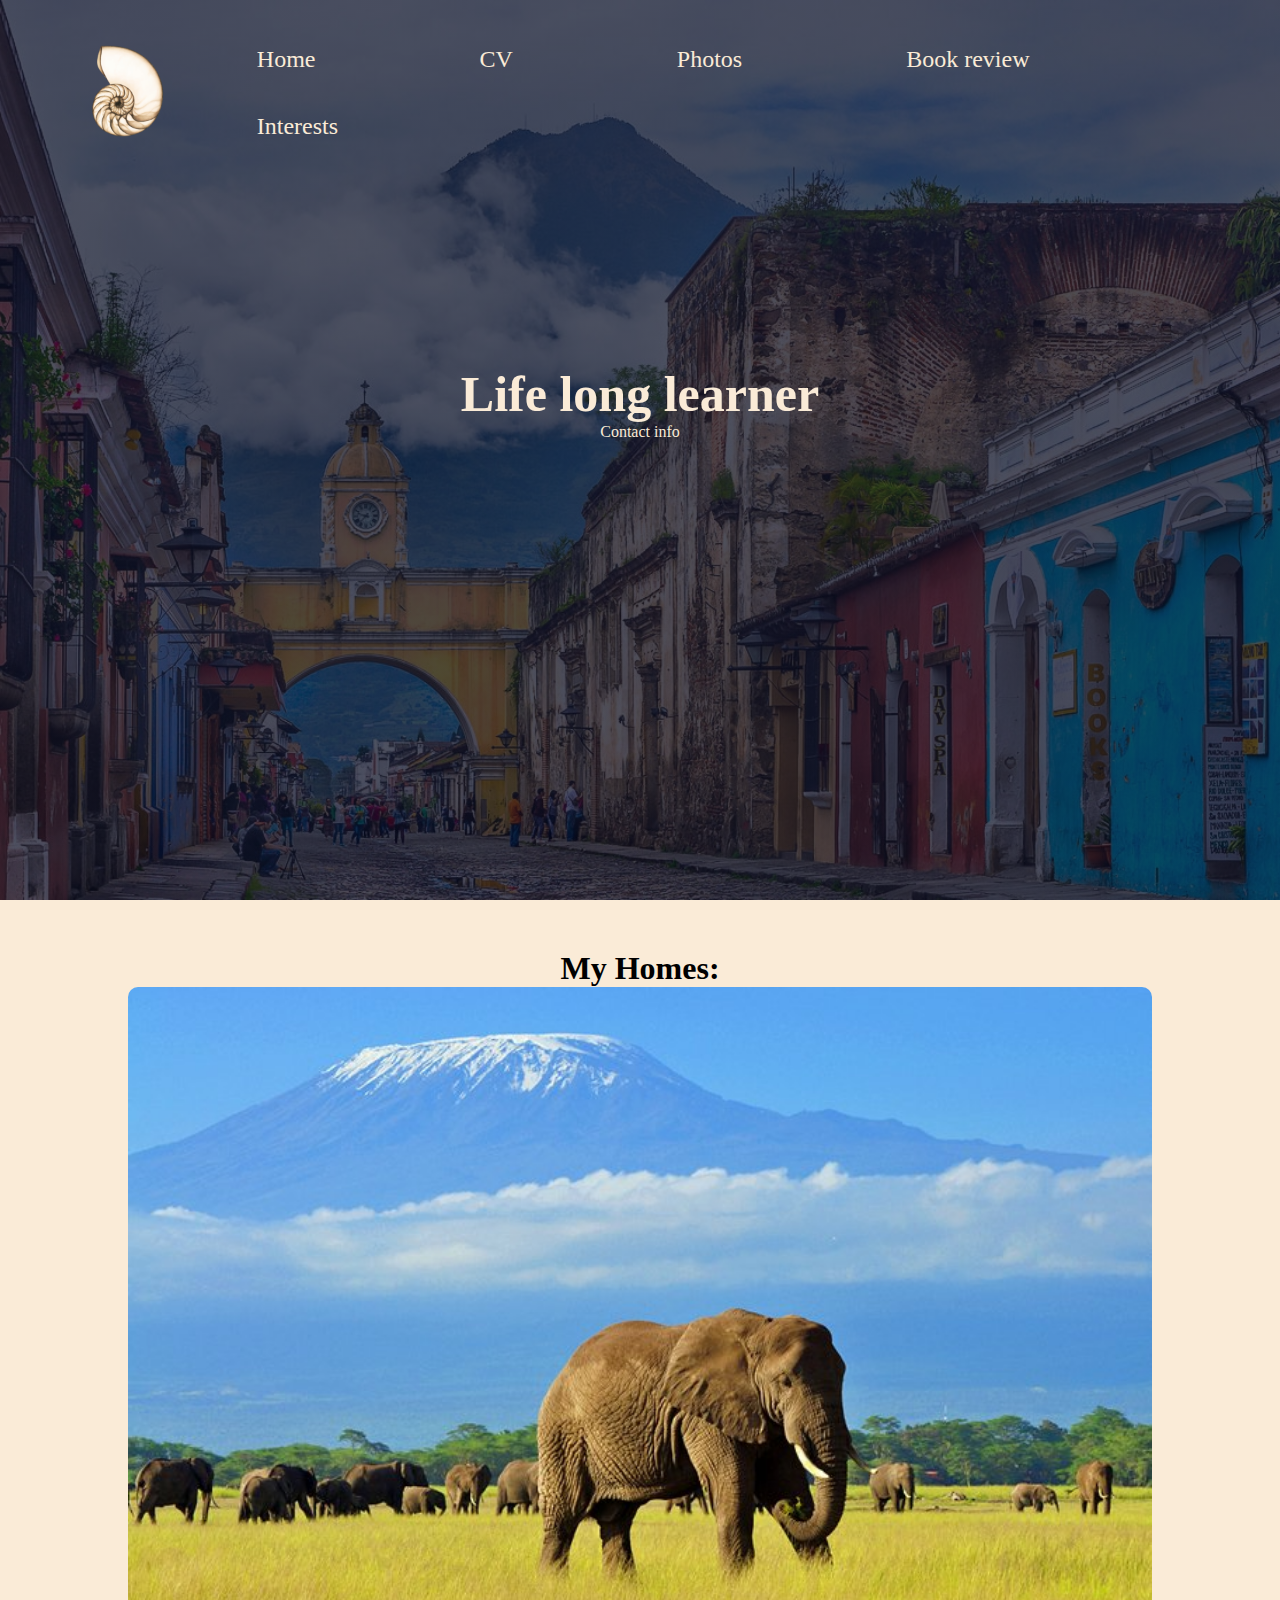
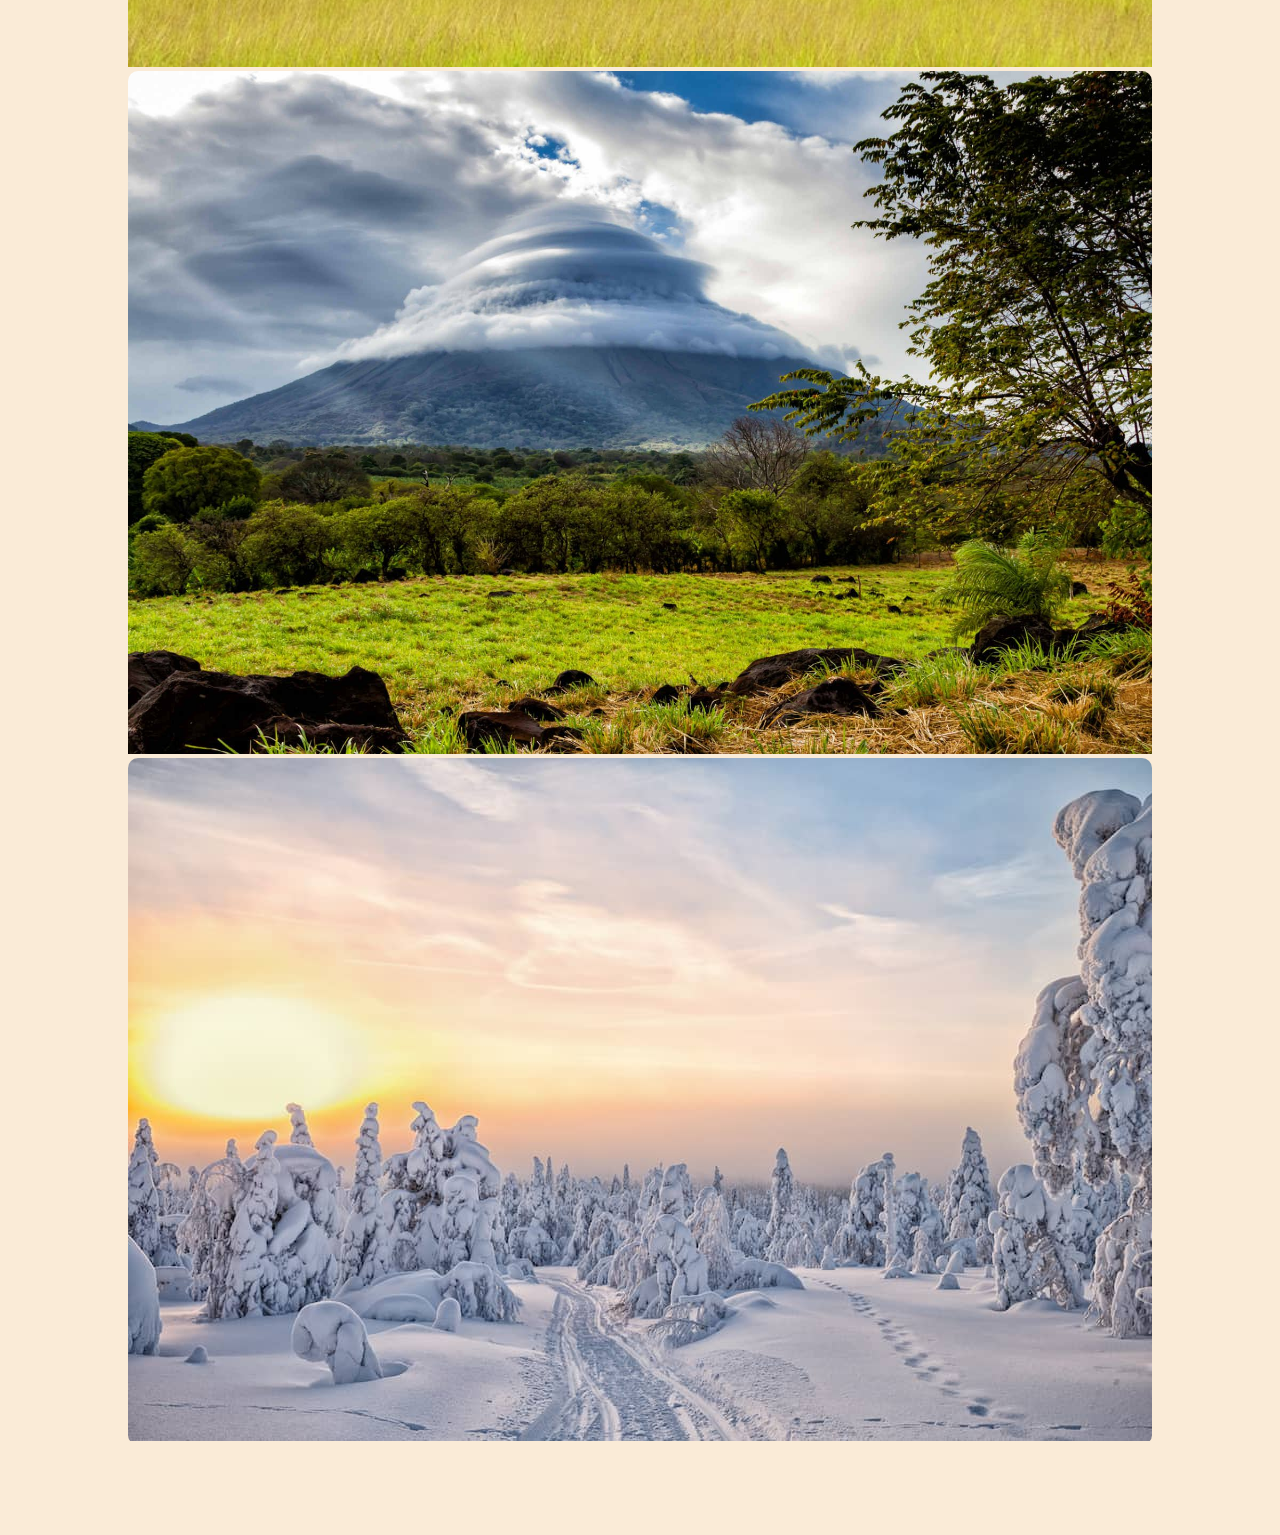
==== index.html @ b5b0465f "Rename home.html to index.html" ====
<!DOCTYPE html>
<html lang="en" dir="ltr">
<head>
<meta name="viewpoert" content="with=device-width, initial-scale=1.0">
<script src="javascript.js"></script>
<link rel="stylesheet" href="Home.css">
<link rel="preconnect" href="https://fonts.googleapis.com">
<link rel="preconnect" href="https://fonts.gstatic.com" crossorigin>

<title>Emilio Lehto</title>
</head>
<link rel="shortcut icon" href="images/logo.png.png" type="image/x-icon">
<body>
    

  <!-- The navigation bar -->
<section class="header">
<nav>
    <a href="index.html"><img src="images/logo.png.png" alt="logo"></a>
    <div class="nav-links">
        <ul>
            <li><a href="home.html">Home</a></li>
            <li><a href="CV.html">CV</a></li>
            <li><a href="photos.html">Photos</a></li>
            <li><a href="bookReview.html">Book review</a></li>
            <li><a href="Interests.html">Interests</a></li>

        </ul>
    </div>
</nav>


<!--Center text-->
<div class="main-text">
<h1>Life long learner</h1>
<form action= "contactInfo.html">
    <button class = "contact" type="submit">
        Contact info
    </button>
</form>

</div>

</section>

<!--My home, do not if i should delete-->
<section class="identity">
<h1>My Homes:</h1>

<div class="row">
    <div class="countries-col">
<img src="images/kenya.jpg">
<div class="layers">
    
</div>

<div class="countries-col">
    <img src="images/nicaragua.png">
    <div class="layers2">
        
    </div>

    <div class="countries-col">
        <img src="images/Most-beautiful-places-to-visit-in-Finland.jpg">
        <div class="layers3">
           


        
                </div>
        </div>

    </div>
</div>

</section>
   
 
</body>

</html>
---- Home.css ----
*{
margin: 0;
padding: 0;
font-family: 'Fasthand', cursive;

 }
body{
    background-color: antiquewhite;
}

button{

    padding: 0;
    border: none;
    font: inherit;
    color: inherit;
    background-color: transparent;
    cursor: pointer;
}

button:focus{
    outline: 0;
}

.main-text h1{

    margin-top: 17%;
 
}
.header{
    min-height: 100vh;
    width: 100%;
    background-image: linear-gradient(rgba(4, 9, 30, 0.7), rgba(4, 9, 30, 0.7)),url(images/guatemala.jpg);
    background-position: center;
    background-size: cover;
    position: relative;
}
nav{
    display: flex;
    padding: 2% 6%;
    justify-content: space-between;
    align-items: center;
}
nav img{
    width: 100px;
    height: 100px;
    
}

.nav.links{
    flex:1;
    text-align: right;
}
.nav-links ul li{
list-style: none;
display: inline-block;
padding: 20px 80px;
position: relative;
}

.nav-links ul li a{
    color:antiquewhite;
    text-decoration: none;
    font-size:x-large;
}
.main-text{
    width: 90€;
    color: antiquewhite;
    position: relative;
    top: 50%;
    left: 50%;
    transform: translate(-50%, -50%);
    text-align: center;

}
.main-text h1{
    font-size: 50px ;
}

.identity{

width: 80%;
margin:auto;
text-align: center;
padding-top: 50px;
}

.countries-col{
    flex-basis: 35%;
    border-radius: 10px;
    margin-bottom: 30px;
    position: relative;
    overflow: hidden;
}
.countries-col img {
    width: 100%;
    

}
.layers{
    background: transparent;
    height: 100%;
    width:100%;
    position:absolute;
    top: 0;
    left: 0;
    transition: 0.2s;
}
.layers:hover{
    background: #8D8741 ;

}
.layers h1{
    width:100%;
    font-weight:500;
    color: rgb(134, 66, 66);
    font-size: 26px;
    bottom: 0;
    left: 50%;
    transform: translateX(-50%) ;
    position: absolute;
    opacity: 0;
    transition: 0.5s;
}
.layers:hover h1{
    bottom: 49%;
    opacity: 1;
}

.layers2{
    background: transparent;
    height: 100%;
    width:100%;
    position:absolute;
    top: 0;
    left: 0;
    transition: 0.2s;
}
.layers2:hover{
    background: #659dbd;

}

.layers3{
    background: transparent;
    height: 100%;
    width:100%;
    position:absolute;
    top: 0;
    left: 0;
    transition: 0.2s;
}
.layers3:hover{
    background: #FBEEC1 ;

}
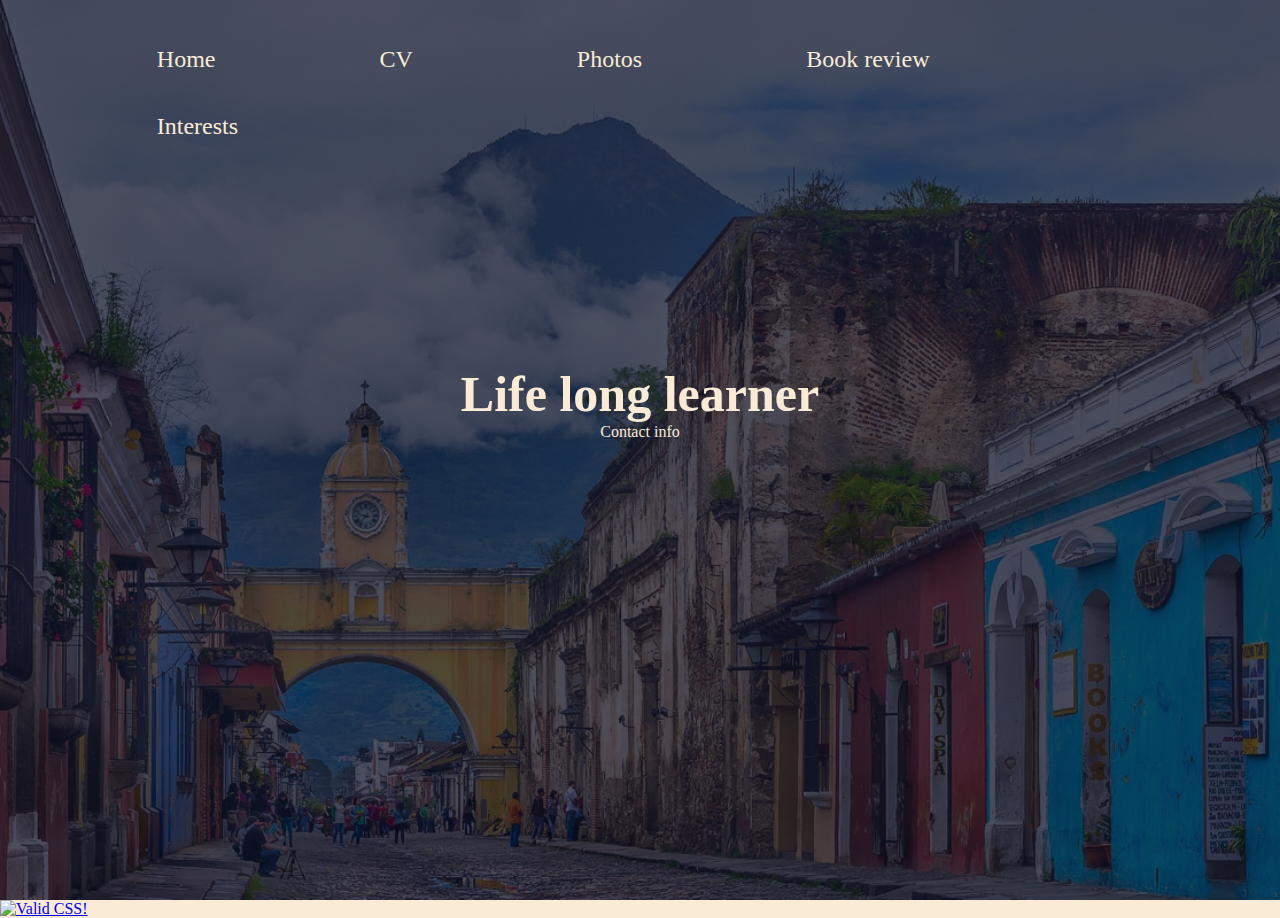
==== commit d0a1144f: "Update index.html" ====
--- a/index.html
+++ b/index.html
@@ -4,8 +4,7 @@
 <meta name="viewpoert" content="with=device-width, initial-scale=1.0">
 <script src="javascript.js"></script>
 <link rel="stylesheet" href="Home.css">
-<link rel="preconnect" href="https://fonts.googleapis.com">
-<link rel="preconnect" href="https://fonts.gstatic.com" crossorigin>
+
 
 <title>Emilio Lehto</title>
 </head>
@@ -16,7 +15,6 @@
   <!-- The navigation bar -->
 <section class="header">
 <nav>
-    <a href="index.html"><img src="images/logo.png.png" alt="logo"></a>
     <div class="nav-links">
         <ul>
             <li><a href="home.html">Home</a></li>
@@ -43,39 +41,18 @@
 
 </section>
 
-<!--My home, do not if i should delete-->
-<section class="identity">
-<h1>My Homes:</h1>
 
-<div class="row">
-    <div class="countries-col">
-<img src="images/kenya.jpg">
-<div class="layers">
-    
-</div>
-
-<div class="countries-col">
-    <img src="images/nicaragua.png">
-    <div class="layers2">
-        
-    </div>
-
-    <div class="countries-col">
-        <img src="images/Most-beautiful-places-to-visit-in-Finland.jpg">
-        <div class="layers3">
-           
-
-
-        
-                </div>
-        </div>
-
-    </div>
-</div>
-
+    <footer> <p>
+        <a href="http://jigsaw.w3.org/css-validator/check/referer">
+            <img style="border:0;width:88px;height:31px"
+                src="http://jigsaw.w3.org/css-validator/images/vcss"
+                alt="Valid CSS!" />
+        </a>
+    </p>
+         </footer>
 </section>
    
- 
+
 </body>
 
 </html>
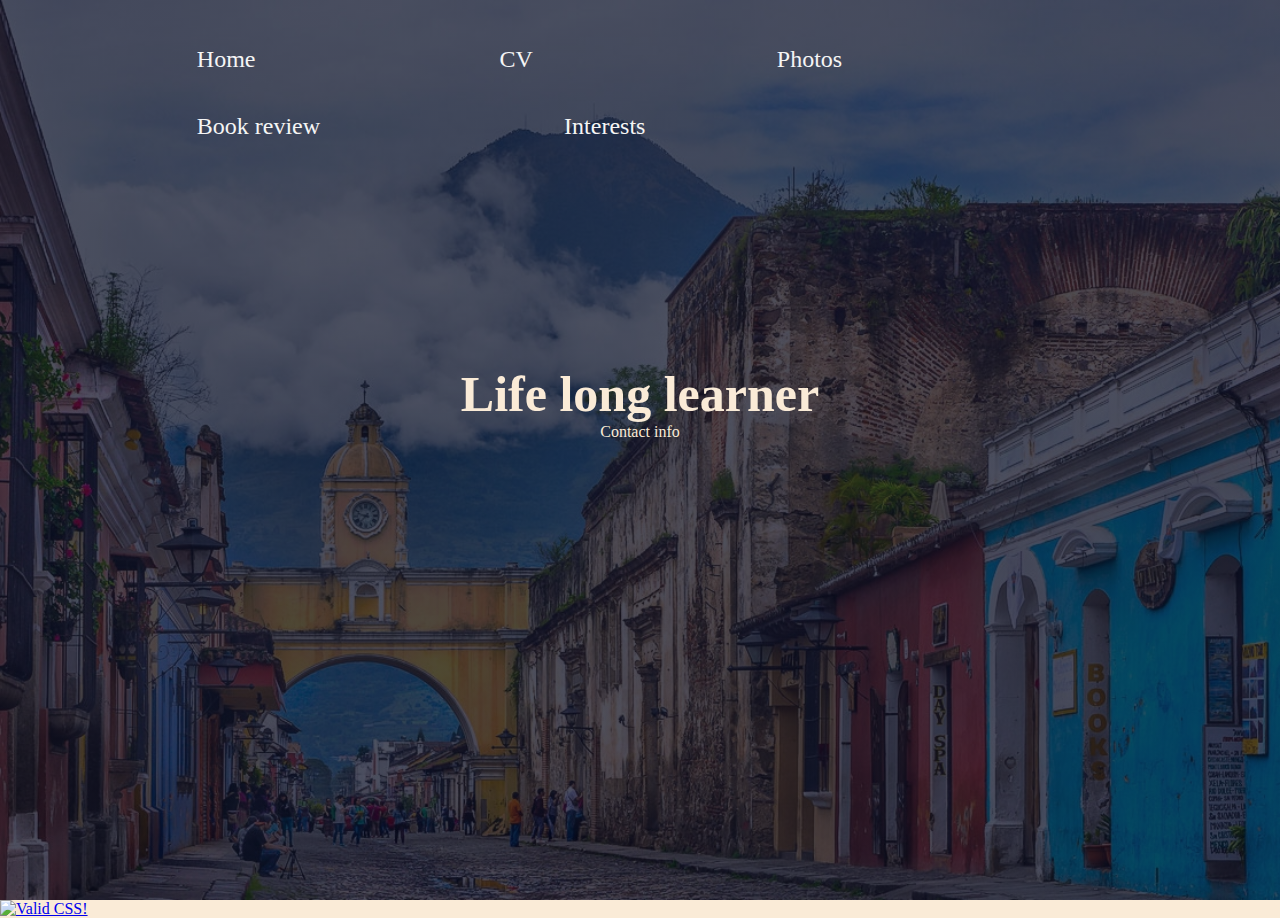
==== commit e0a864f2: "Update index.html" ====
--- a/index.html
+++ b/index.html
@@ -7,8 +7,9 @@
 
 
 <title>Emilio Lehto</title>
-</head>
+
 <link rel="shortcut icon" href="images/logo.png.png" type="image/x-icon">
+    </head>
 <body>
     
 
--- a/Home.css
+++ b/Home.css
@@ -1,7 +1,7 @@
 *{
 margin: 0;
 padding: 0;
-font-family: 'Fasthand', cursive;
+
 
  }
 body{
@@ -33,13 +33,47 @@
     background-image: linear-gradient(rgba(4, 9, 30, 0.7), rgba(4, 9, 30, 0.7)),url(images/guatemala.jpg);
     background-position: center;
     background-size: cover;
-    position: relative;
+    position: center;
+    
 }
+
+
+
+
 nav{
     display: flex;
     padding: 2% 6%;
     justify-content: space-between;
+    align-items: center; 
+    
+}
+.nav.links{
+    flex:1;
+    text-align: center;
+}
+.nav-links ul li{
+list-style: none;
+display: inline-block;
+padding: 20px 120px;
+position: relative;
+padding-left: 10;
+}
+
+.nav-links ul li a{
+    color:whitesmoke;
+    text-decoration: none;
+    font-size:x-large;
+    
+}
+
+
+
+/*nav{
+    display: flex;
+    padding: 2% 6%;
+    justify-content: space-between;
     align-items: center;
+    padding-left: 10px;
 }
 nav img{
     width: 100px;
@@ -49,20 +83,24 @@
 
 .nav.links{
     flex:1;
-    text-align: right;
+    text-align: center;
+    
 }
 .nav-links ul li{
 list-style: none;
 display: inline-block;
-padding: 20px 80px;
-position: relative;
+padding: 20px 150px;
+position: center;
+padding-left: 130px;
 }
 
 .nav-links ul li a{
     color:antiquewhite;
     text-decoration: none;
     font-size:x-large;
+    
 }
+*/
 .main-text{
     width: 90€;
     color: antiquewhite;
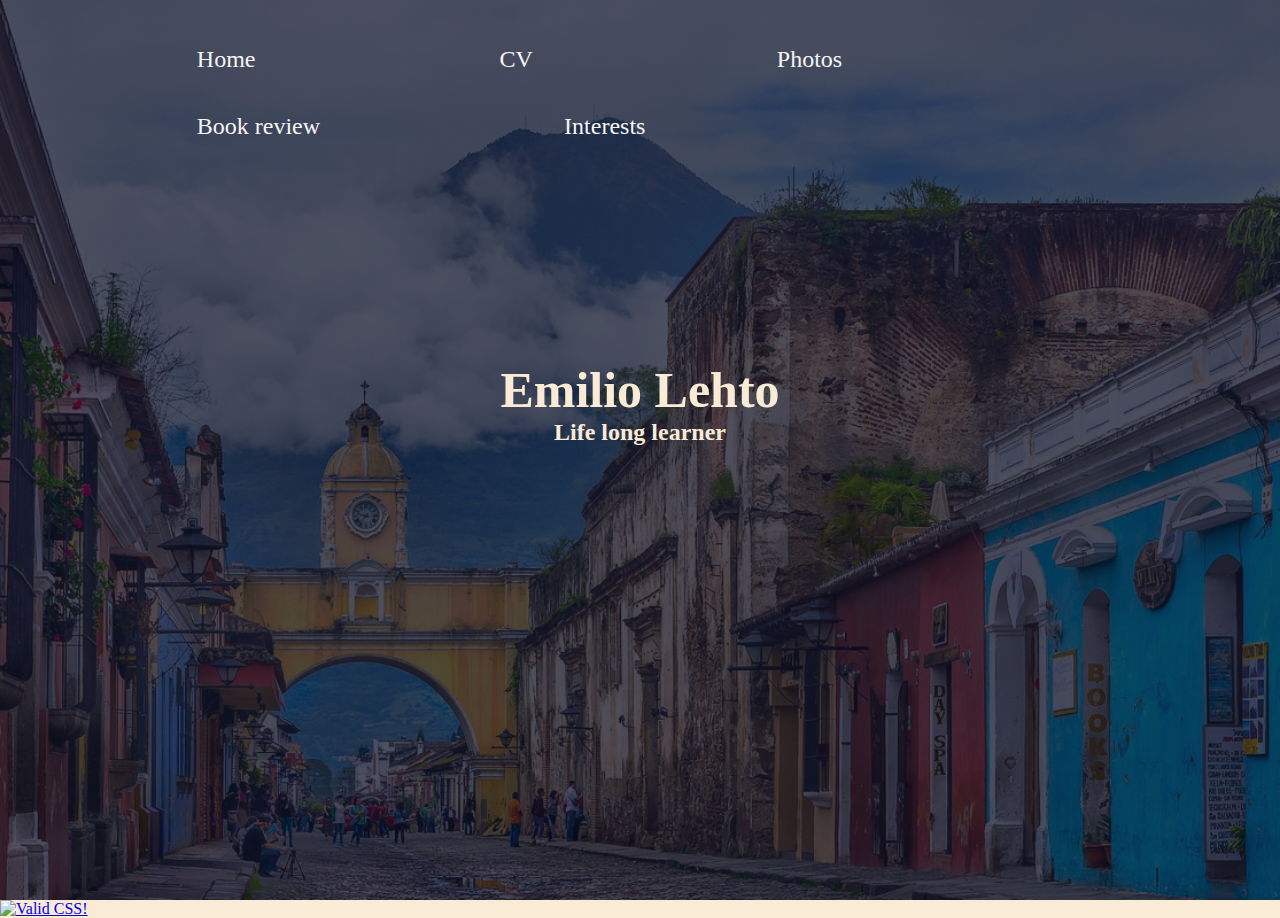
==== commit e3a18aba: "Update index.html" ====
--- a/index.html
+++ b/index.html
@@ -9,7 +9,7 @@
 <title>Emilio Lehto</title>
 
 <link rel="shortcut icon" href="images/logo.png.png" type="image/x-icon">
-    </head>
+</head>
 <body>
     
 
@@ -31,12 +31,9 @@
 
 <!--Center text-->
 <div class="main-text">
-<h1>Life long learner</h1>
-<form action= "contactInfo.html">
-    <button class = "contact" type="submit">
-        Contact info
-    </button>
-</form>
+<h1>Emilio Lehto</h1>
+<h2>Life long learner</h2>
+
 
 </div>
 
@@ -51,7 +48,7 @@
         </a>
     </p>
          </footer>
-</section>
+        
    
 
 </body>
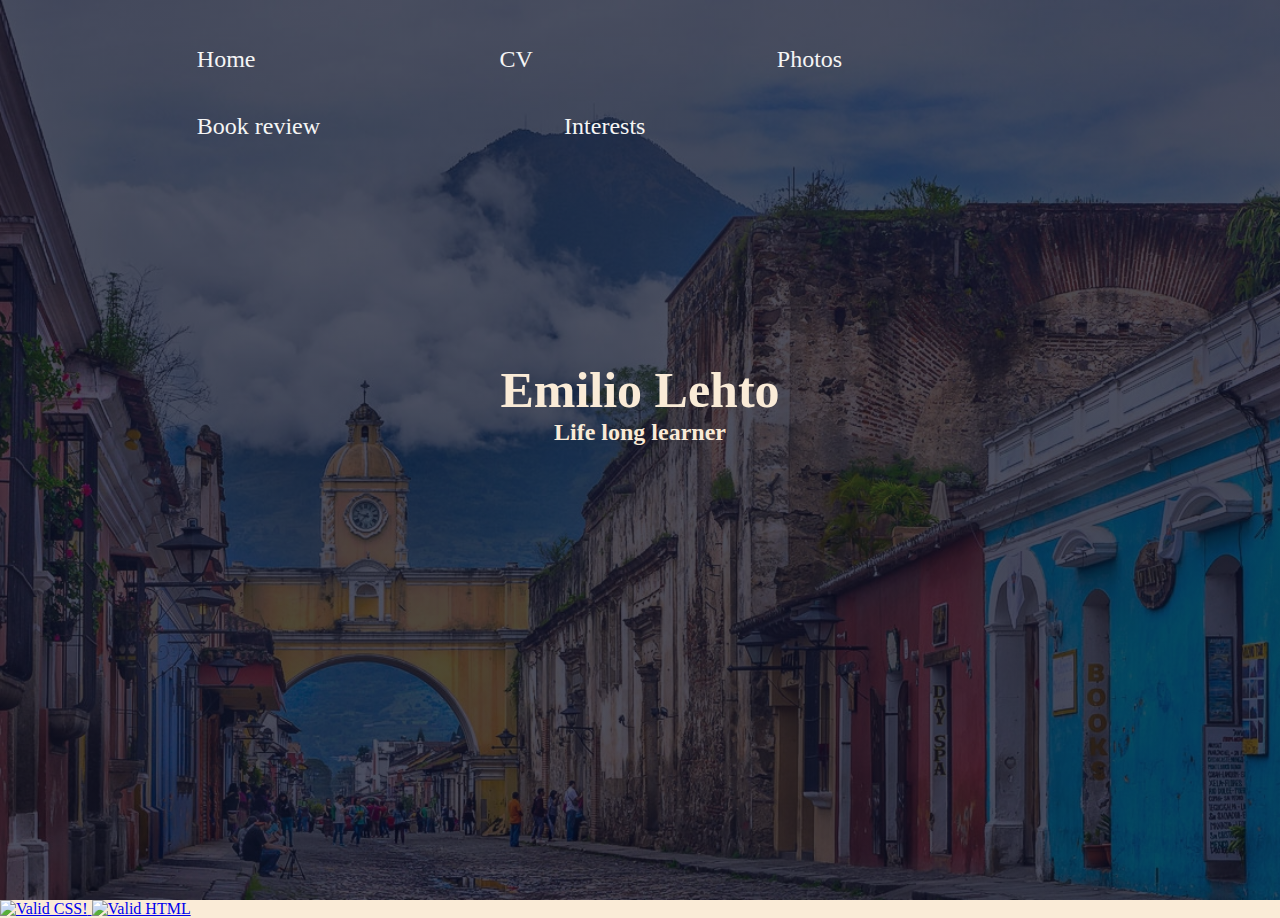
==== commit 3ab832e2: "Rename Home.html to index.html" ====
--- a/index.html
+++ b/index.html
@@ -18,7 +18,7 @@
 <nav>
     <div class="nav-links">
         <ul>
-            <li><a href="home.html">Home</a></li>
+            <li><a href="index.html">Home</a></li>
             <li><a href="CV.html">CV</a></li>
             <li><a href="photos.html">Photos</a></li>
             <li><a href="bookReview.html">Book review</a></li>
@@ -40,15 +40,17 @@
 </section>
 
 
-    <footer> <p>
-        <a href="http://jigsaw.w3.org/css-validator/check/referer">
-            <img style="border:0;width:88px;height:31px"
-                src="http://jigsaw.w3.org/css-validator/images/vcss"
-                alt="Valid CSS!" />
-        </a>
-    </p>
-         </footer>
-        
+  <footer> <p>
+    <a href="http://jigsaw.w3.org/css-validator/check/referer">
+        <img style="border:0;width:88px;height:31px"
+            src="http://jigsaw.w3.org/css-validator/images/vcss"
+            alt="Valid CSS!" />
+
+            <a href="https://validator.w3.org/check?uri=referer">
+                <img style="border:none;height:31px;width:31px;text-decoration:none;" src="http://myy.haaga-helia.fi/~valju/ValidatorLogos/html_logo_grayscale_31.png" alt="Valid HTML"></a>
+    </a>
+</p>
+     </footer>
    
 
 </body>
